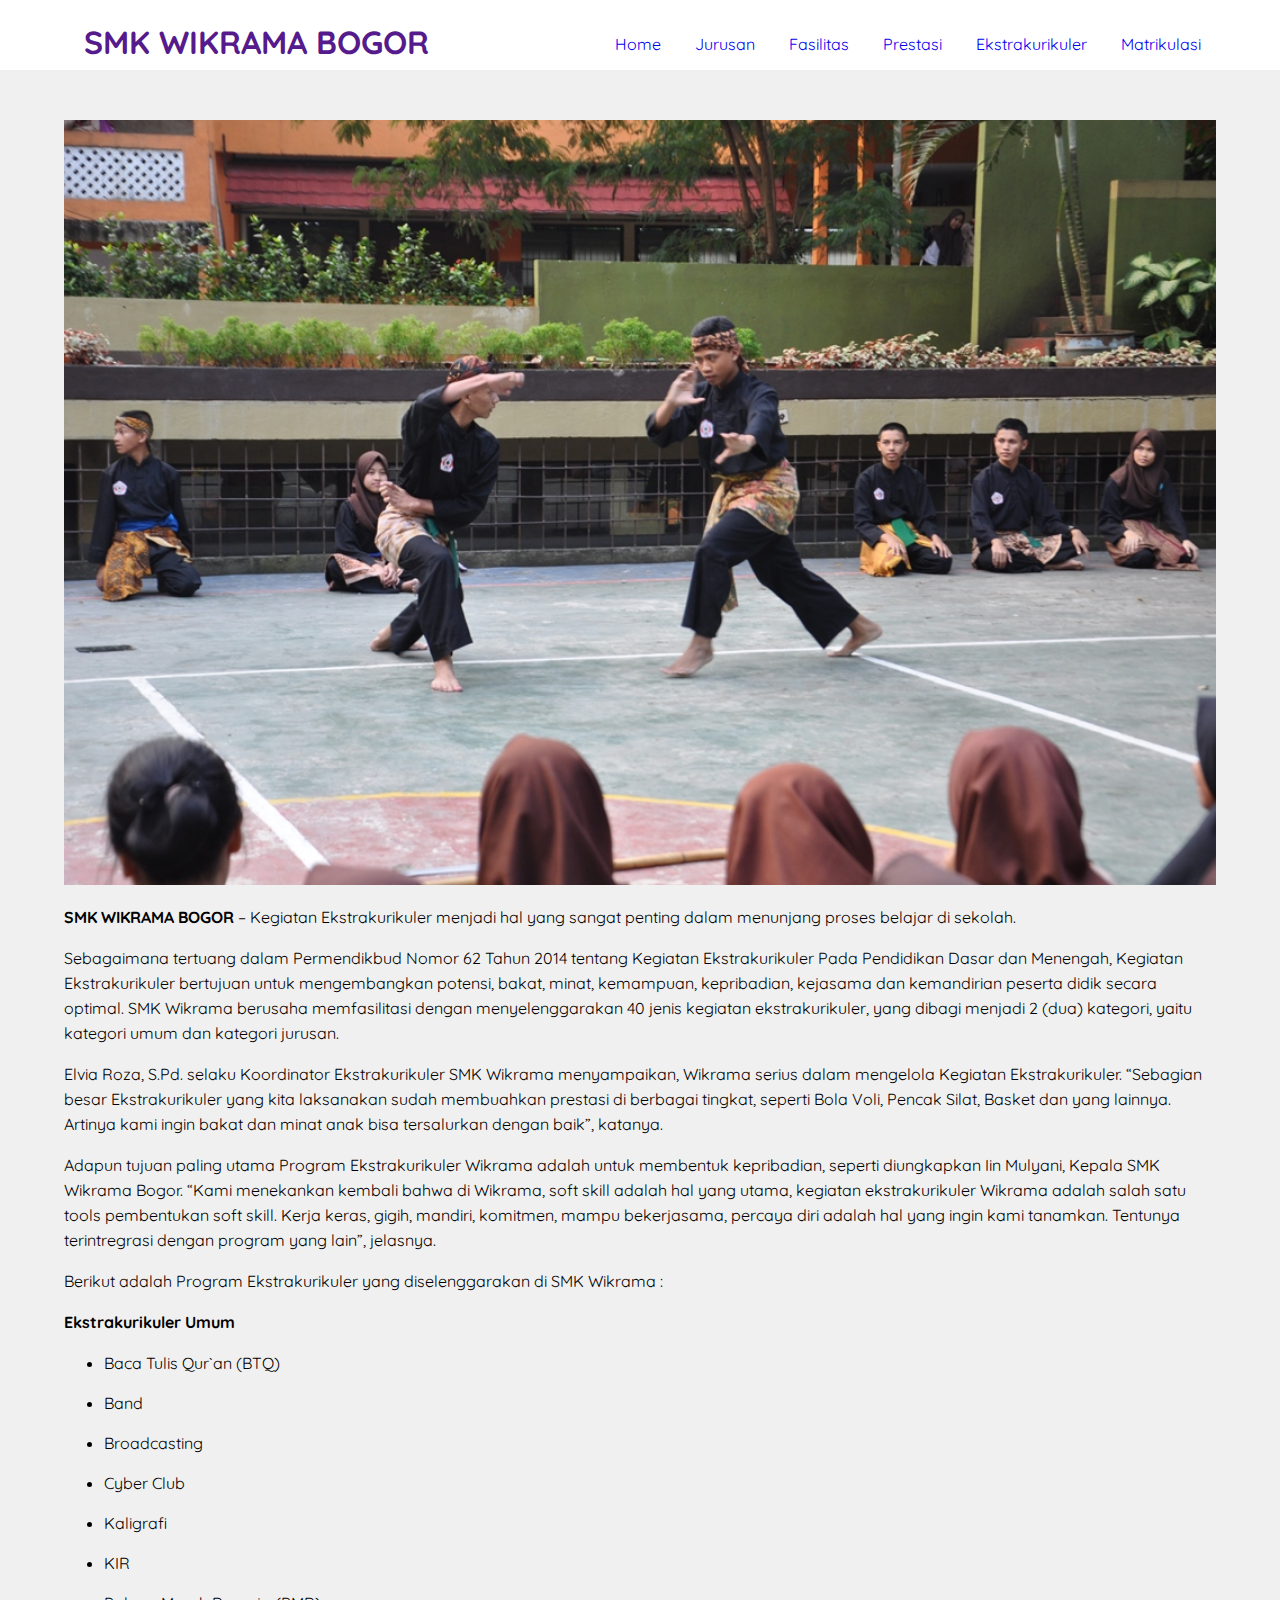
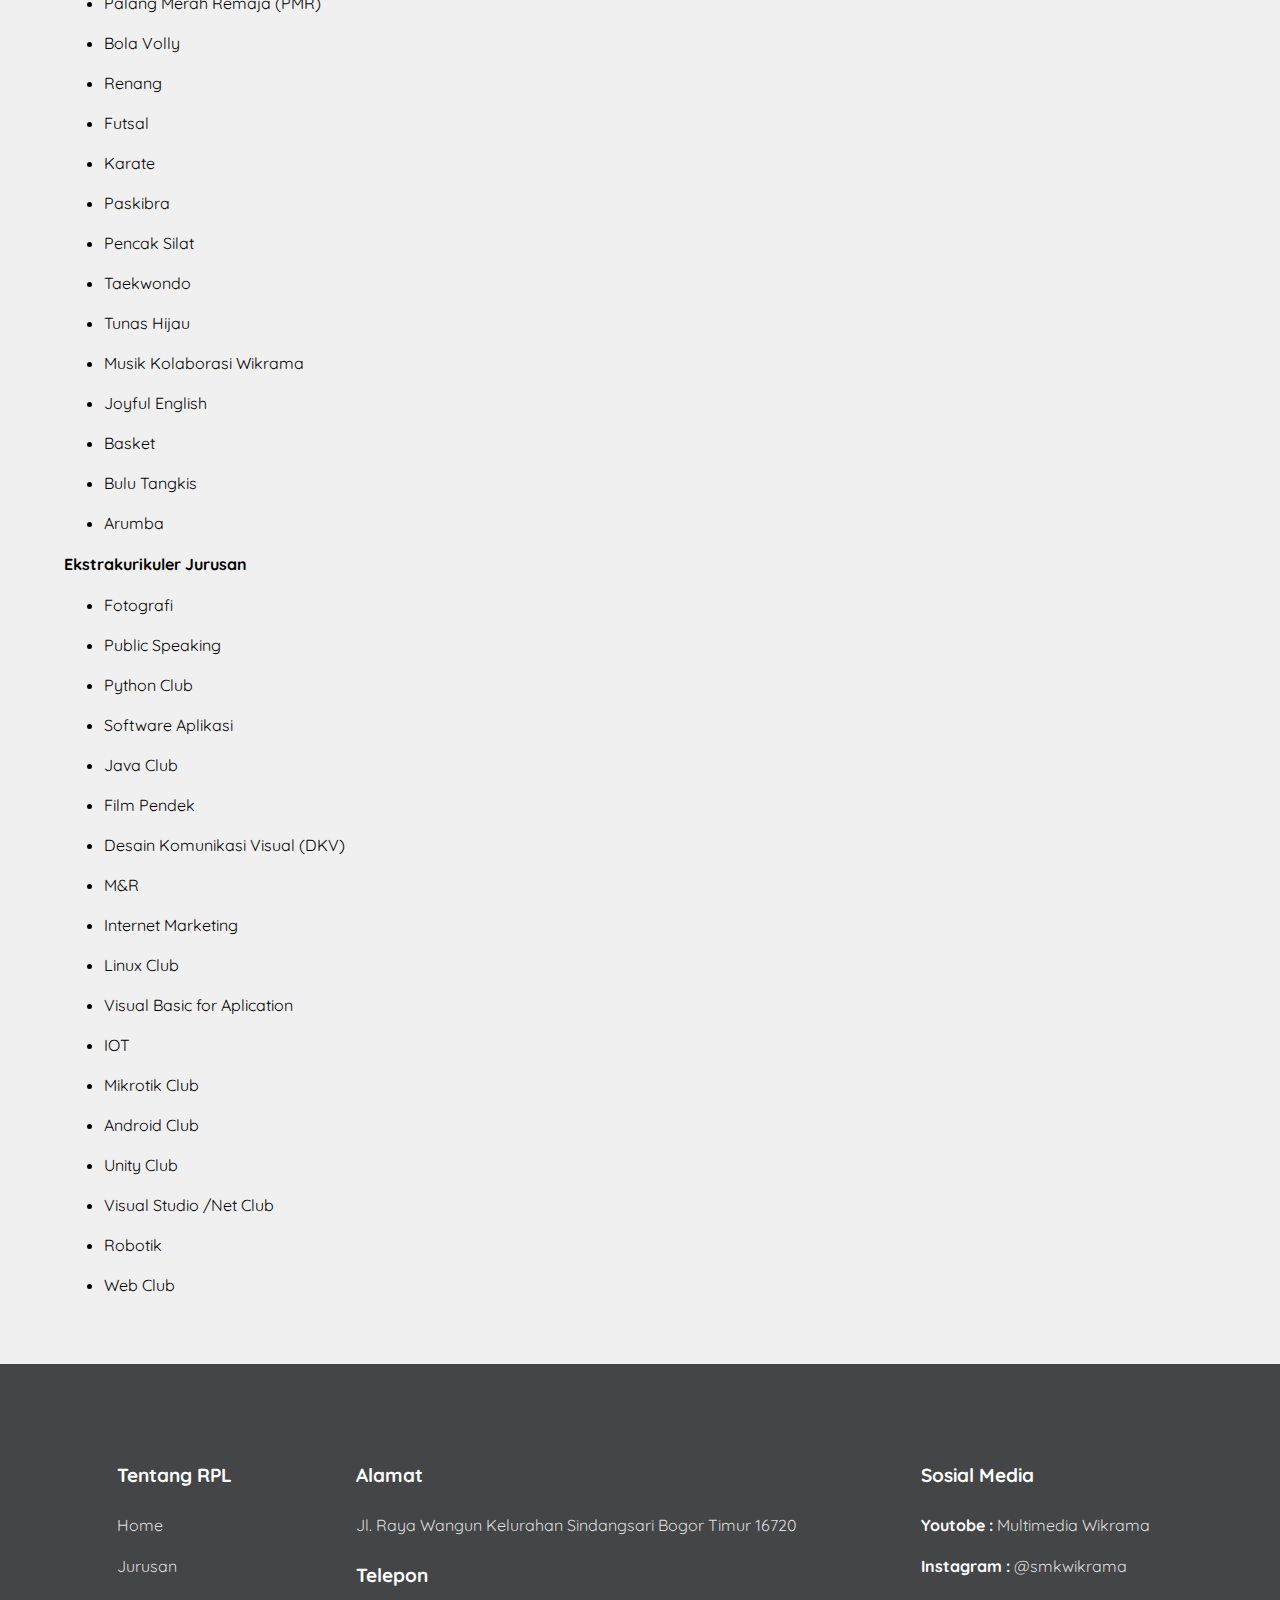
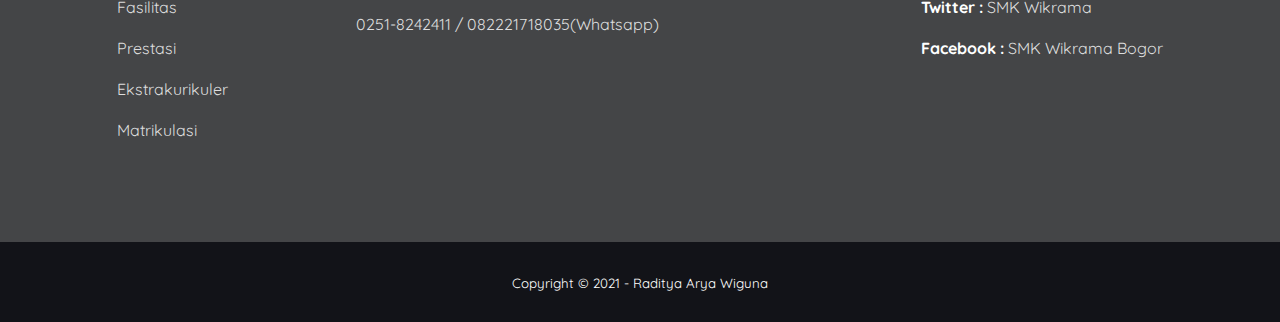
==== ekstrakurikuler.html @ c75bf05a "initial commit" ====
<!DOCTYPE html>
<html lang="en">
<head>
    <meta charset="UTF-8">
    <meta http-equiv="X-UA-Compatible" content="IE=edge">
    <meta name="viewport" content="width=device-width, initial-scale=1.0">
    <title>Ekstrakurikuler | SMK Wikrama Bogor</title>
    <link rel="stylesheet" type="text/css" href="style.css">
    <link rel="stylesheet" href="https://cdnjs.cloudflare.com/ajax/libs/font-awesome/6.0.0-beta3/css/all.min.css">
    <link href="https://fonts.googleapis.com/css2?family=Berkshire+Swash&family=Quicksand:wght@600;700&family=Yanone+Kaffeesatz:wght@200;300;400&display=swap" rel="stylesheet">
</head>
<body>
    <input type="checkbox" id="check">
    <div class="sidebar">
        <ul>
            <li><a href="index.html">Home</a></li>
            <li><a href="jurusan.html">Jurusan</a></li>
            <li><a href="fasilitas.html">Fasilitas</a></li>
            <li><a href="prestasi.html">Prestasi</a></li>
            <li><a href="#">Ekstrakurikuler</a></li>
            <li><a href="matrikulasi.html">Matrikulasi</a></li>
        </ul>
    </div>

    <header>
        <nav class="navbar">
            <div class="container">
                <h1><a href="">smk wikrama bogor</a></h1>
                <ul>
                    <li><a href="index.html">Home</a></li>
                    <li><a href="jurusan.html">Jurusan</a></li>
                    <li><a href="fasilitas.html">Fasilitas</a></li>
                    <li><a href="prestasi.html">Prestasi</a></li>
                    <li><a href="#">Ekstrakurikuler</a></li>
                    <li><a href="matrikulasi.html">Matrikulasi</a></li>
                </ul>
        
                <label for="check" class="mobile-menu"><i class="fas fa-bars fa-2x"></i></label>
                </div>
        </nav>
    </header>

    <section id="ekstrakurikuler">
        <div class="container">
            <div class="picture">
                <a href="">
                    <img src="img/ekstra.jpg" class="gallery">
                </a>
            </div>
            <p><b>SMK WIKRAMA BOGOR</b> – Kegiatan Ekstrakurikuler menjadi hal yang sangat penting dalam menunjang proses belajar di sekolah.</p>
            <p>Sebagaimana tertuang dalam Permendikbud Nomor 62 Tahun 2014 tentang Kegiatan Ekstrakurikuler Pada Pendidikan Dasar dan Menengah, Kegiatan Ekstrakurikuler bertujuan untuk mengembangkan potensi, bakat, minat, kemampuan, kepribadian, kejasama dan kemandirian peserta didik secara optimal. SMK Wikrama berusaha memfasilitasi dengan menyelenggarakan 40 jenis kegiatan ekstrakurikuler, yang dibagi menjadi 2 (dua) kategori, yaitu kategori umum dan kategori jurusan.</p>
            <p>Elvia Roza, S.Pd. selaku Koordinator Ekstrakurikuler SMK Wikrama menyampaikan, Wikrama serius dalam mengelola Kegiatan Ekstrakurikuler. “Sebagian besar Ekstrakurikuler yang kita laksanakan sudah membuahkan prestasi di berbagai tingkat, seperti Bola Voli, Pencak Silat, Basket dan yang lainnya. Artinya kami ingin bakat dan minat anak bisa tersalurkan dengan baik”, katanya.</p>
            <p>Adapun tujuan paling utama Program Ekstrakurikuler Wikrama adalah untuk membentuk kepribadian, seperti diungkapkan Iin Mulyani, Kepala SMK Wikrama Bogor. “Kami menekankan kembali bahwa di Wikrama, soft skill adalah hal yang utama, kegiatan ekstrakurikuler Wikrama adalah salah satu tools pembentukan soft skill. Kerja keras, gigih, mandiri, komitmen, mampu bekerjasama, percaya diri adalah hal yang ingin kami tanamkan. Tentunya terintregrasi dengan program yang lain”, jelasnya.</p>
            <p>Berikut adalah Program Ekstrakurikuler yang diselenggarakan di SMK Wikrama :</p>
            <p><b>Ekstrakurikuler Umum</b></p>
            <ul>
                <li>Baca Tulis Qur`an (BTQ)</li>
                <li>Band</li>
                <li>Broadcasting</li>    
                <li>Cyber Club</li>
                <li>Kaligrafi</li>
                <li>KIR</li>
                <li>Palang Merah Remaja (PMR)</li>
                <li>Bola Volly</li>
                <li>Renang</li>
                <li>Futsal</li>
                <li>Karate</li>
                <li>Paskibra</li>
                <li>Pencak Silat</li>
                <li>Taekwondo</li>
                <li>Tunas Hijau</li>
                <li>Musik Kolaborasi Wikrama</li>
                <li>Joyful English</li>
                <li>Basket</li>
                <li>Bulu Tangkis</li>
                <li>Arumba</li>
            </ul>
            <p><b>Ekstrakurikuler Jurusan</b></p>
            <ul>
                <li>Fotografi</li>
                <li>Public Speaking</li>   
                <li>Python Club</li>   
                <li> Software Aplikasi</li>   
                <li>Java Club</li>
                <li>Film Pendek</li>
                <li>Desain Komunikasi Visual (DKV)</li>
                <li>M&R</li>
                <li>Internet Marketing</li>
                <li>Linux Club</li>
                <li>Visual Basic for Aplication</li>
                <li>IOT</li>
                <li>Mikrotik Club</li>
                <li>Android Club</li>
                <li>Unity Club</li>
                <li>Visual Studio /Net Club</li>
                <li>Robotik</li>
                <li>Web Club</li>
            </ul>
        </div>
    </section>           
    <div class="clearfix"></div>
    <footer class="footer-main">
        <div class="footer-grid">   
              <section class="footer-1">
                <h4>Tentang RPL</h4>
                <p><a href="index.html">Home</a></p>
                <p><a href="jurusan.html">Jurusan</a></p>
                <p><a href="fasilitas.html">Fasilitas</a></p>
                <p><a href="prestasi.html">Prestasi</a></p>
                <p><a href="ekstrakurikuler.html">Ekstrakurikuler</a></p>
                <p><a href="matrikulasi.html">Matrikulasi</a></p>
              </section>
             <section class="footer-2">
                <h4>Alamat</h4>
                <p>Jl. Raya Wangun
                    Kelurahan Sindangsari
                    Bogor Timur 16720</p>
                <h4>Telepon</h4>
                <p>0251-8242411 / 082221718035(Whatsapp)</p>
              </section>
             <section class="footer-3">
               <h4>Sosial Media</h4>
               <p><b>Youtobe : </b> <a href="https://www.youtube.com/channel/UCyhEUzlXbXet57qFnDfdWuw" target="_blank">Multimedia Wikrama</a></p>
               <p><b>Instagram : </b><a href="https://www.instagram.com/smkwikrama/" target="_blank">@smkwikrama</a></p>
               <p><b>Twitter : </b><a href="https://twitter.com/smkwikrama" target="_blank">SMK Wikrama</a></p>
               <p><b>Facebook : </b><a href="https://www.facebook.com/smkwikrama/" target="_blank">SMK Wikrama Bogor</a></p>
             </section>
        </div>
    </footer>
    </nav>
</div>
<footer class="akhir">
    <div class="container6">
        <small>Copyright &copy; 2021 - Raditya Arya Wiguna</small>
    </div>
</footer>
</body>
</html>
---- style.css ----
body {
    padding:0;
    margin:0;
    font-family: 'Quicksand', sans-serif;
}

header {
    height: 70px;
}

header h1 {
    display: inline-block;
    float: left;
    padding: 1px 20px;
    text-transform: uppercase;
}
header h1 a {
    transition: .3s;
}
header h1 a:hover {
    color: peru;
}
header ul {
    float: right;
}
header ul li {
    padding:  16px 15px;
    display: inline-block;
}
header ul li a {
    transition: .3s;
}
header ul li a:hover {
    color: chocolate;
}
a {
    text-decoration: none;
}
.container {
    margin: 0 auto;
    width: 90%;
}

.mobile-menu {
    float: right;
    display: none;
    padding: 19px;
}
.mobile-menu:hover {
    cursor: pointer;
}
#check {
    display: none;
}
.sidebar {
    position: fixed;
    top: 0;
    bottom: 0;
    left: -300px;
    width: 300px;
    background-color: rgba(16, 47, 80, .9);
    transition: .3s;
}
.sidebar ul li a {
    color: cornsilk;
}
.sidebar ul li {
    padding: 24px;
    transition: .3s;
    transition-property: background-color;
    display: inherit;
}
.sidebar ul li:hover {
    background-color: darkgoldenrod;
}
#check:checked ~ .sidebar {
    left: 0;
}
.banner {
    background-color: rgb(82, 140, 255);
    padding: 70px 0;
}
section {
    padding: 50px 0;
}
.banner h2,
.banner p {
    color: white;
    font-family: 'Quicksand', sans-serif;
}
.banner-left {
    border: 1px solid;
    padding-left: 24px;
} 
section h3 {
    padding-bottom: 20px;
    text-align: center;
    margin: 20px;
    position: relative;
}
section h3:before {
    content: '';
    display: block;
    position: absolute;
    bottom: 0;
    width: 120px;
    height: 1px;
    background-color: #ddd ;
    left: calc(50% - 60px);
}
section h3:after {
    content: '';
    display: block;
    position: absolute;
    bottom: -1px;
    width: 40px;
    height: 4px;
    background-color: rgb(25, 25, 167) ;
    left: calc(50% - 20px);
}
p {
    font-family:'Quicksand', sans-serif ;
    margin-bottom: 15px;
    line-height: 25px;
}
ul li {
    font-family:'Quicksand', sans-serif ;
    margin-bottom: 15px;
    line-height: 25px;
}
#jurusan {
    background-color: #f0f0f0;
}

.foto {
    width: 50%;
    box-sizing: border-box;
    padding: 5px;
    float: left;
}
.foto img {
    width: 100%;
}
.container h4 {
    text-decoration: underline;
    color: rgb(153, 112, 10);
}
.judul p  {
    font-family: 'Yanone Kaffeesatz', sans-serif;
    font-size: 35px;
    color: rgb(32, 53, 105);
}
#fasilitas {
    background-color: #f0f0f0;
}
.titlee {
    color: rgb(93, 93, 93);
    text-align: center;
    font-size: 35px; 
    font-family: 'Berkshire Swash', cursive;
    margin-top: 50px;
}
.titlee4 {
    color: rgb(93, 93, 93);
    text-align: center;
    font-size: 23px; 
    font-family: 'Poppins', sans-serif;
    margin-top: 50px;
}
.gallery {
    width: 100%;
    height: 100%;
}
.pctr {
    width: 100%;
    height: 100%;
    align-items: center;
    box-sizing: border-box;
    padding: 5px;
    padding-bottom: 50px;
    float: left;
}
.pctr img {
    width: 100%;
}
#prestasi {
    background-color:#f0f0f0 ;
}
.jdl p  {
    font-family: 'Berkshire Swash', cursive;
    font-size: 45px;
    color: rgb(32, 53, 105);

}
.tabel {
    border: 1;
    padding: 10;
    text-align: center;
}
.tr1 {
    background-color:rgb(122, 166, 253);
    text-align: center;
    
}
.tr2 {
    background-color: white;
}
.thn {
    font-size: 23px;
}
#ekstrakurikuler {
    background-color: #f0f0f0;
}
.gmbr {
    width: 50%;
    height: 50%;
    display: block;
    margin-left: auto;
    margin-right: auto;
}
#matrikulasi {
    background-color: #f0f0f0;
}
.jdul p  {
    font-family: 'Berkshire Swash', cursive;
    font-size: 30px;
    color: rgb(93, 93, 93);
}
.clearfix:after {
    content: "";
    display: table;
    clear: both;
  }
  
  .footer-main {
    background-color:#444547;
    padding: 24px 60px;
    color: white;
  }
  
  .footer-grid {
    display: grid;
    grid-template-columns: repeat(3, auto);
    grid-template-rows: repeat(2, auto);
    grid-gap: 10px;
    margin: 0 auto;
    max-width: 100%;
    justify-items: center;
  }
.footer-grid h4 {
    font-size: 19px;
}
.footer-1 a {
    color: #ddd;
}
.footer-1 a:hover {
    color: rgb(255, 201, 65);
}
.footer-3 a {
    color: #ddd;
}
.footer-3 a:hover {
    color: rgb(255, 201, 65);
    transition: 0.3s;
}
.akhir {
    background-color: rgb(18, 19, 24);
    padding: 30px;
    text-align: center;
}
.container6 {
    color: white;
}
.footer-2 p {
    color: #ddd;
}

@media (max-width: 768px) {
    .mobile-menu {
        display: block;
    }
    header ul {
        display: none;
    }
    .gmbr {
        width: 50%;
        height: 50%;
    }
    .pctr {
        width: 100%;   
    }
    .footer1 {
        width: 100%;
    }
    .footer-grid {
        margin-left: 0%;
        display: grid;
    }
    
}
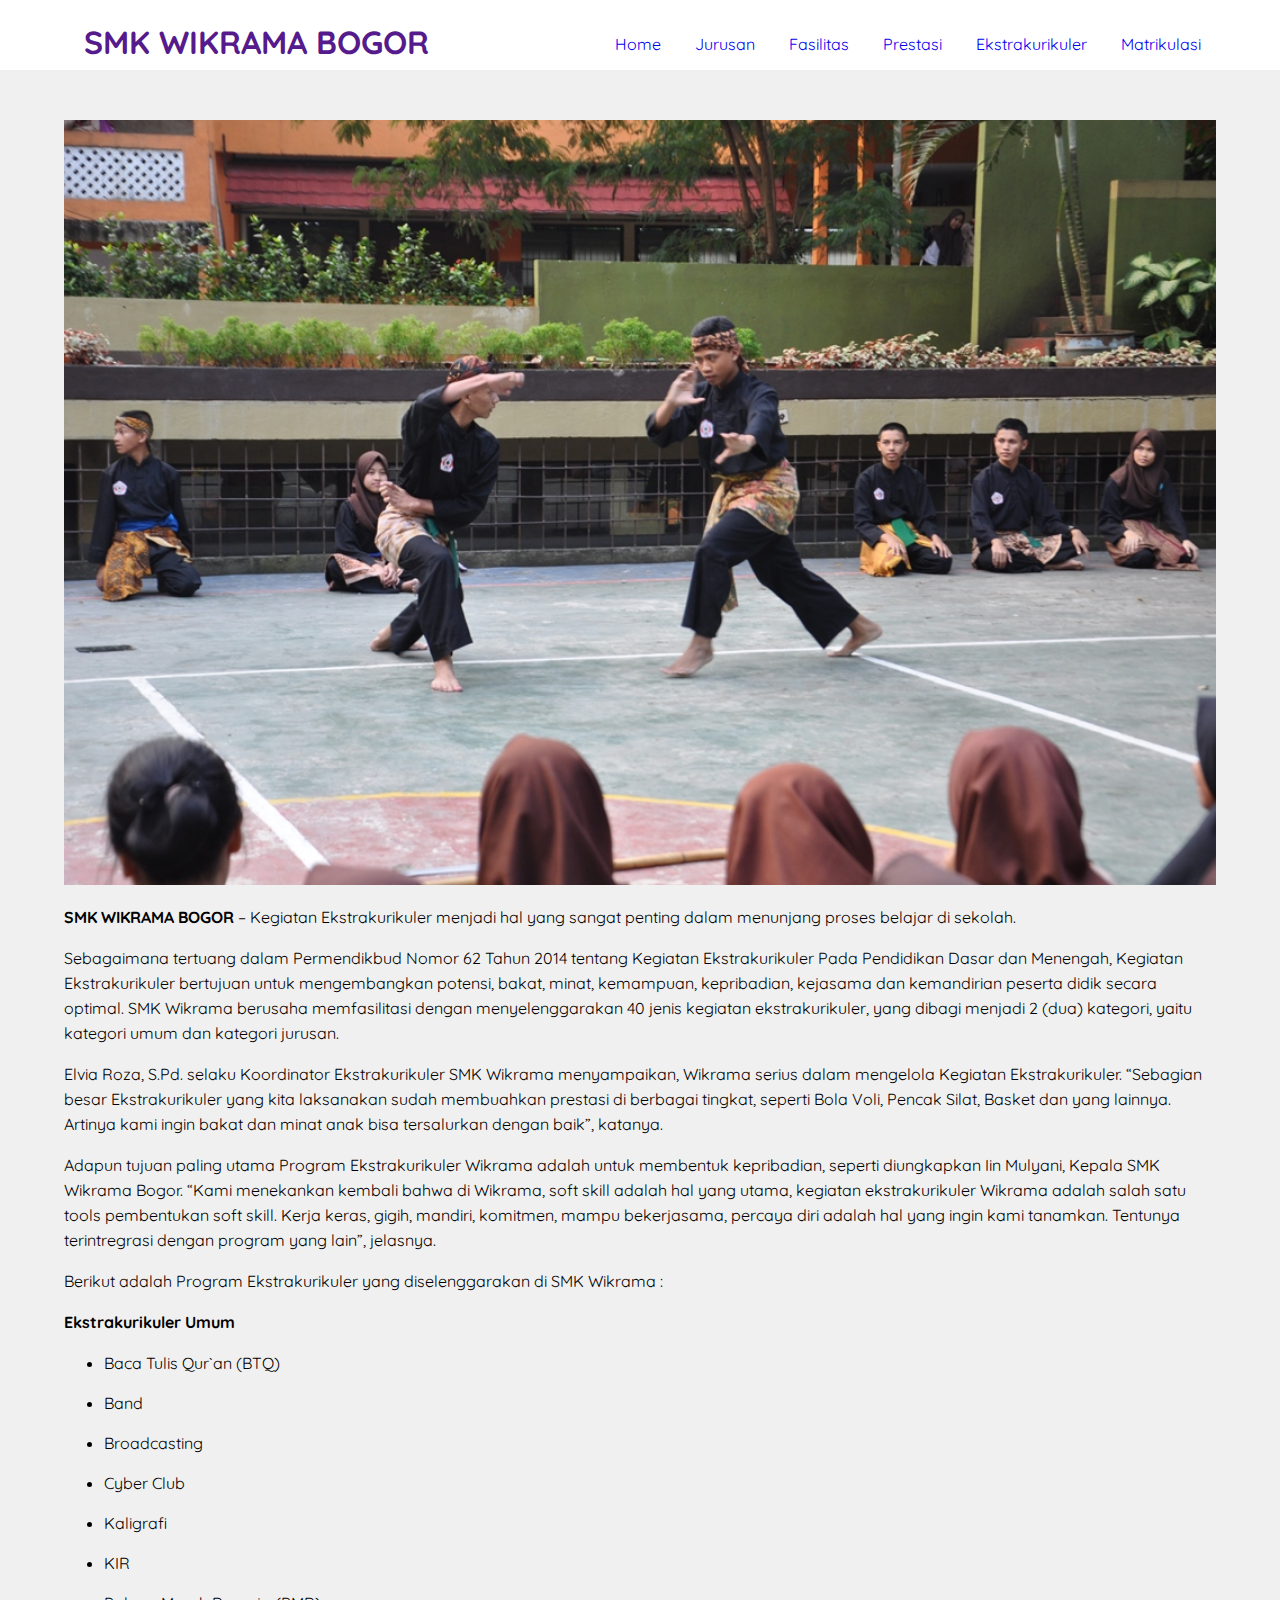
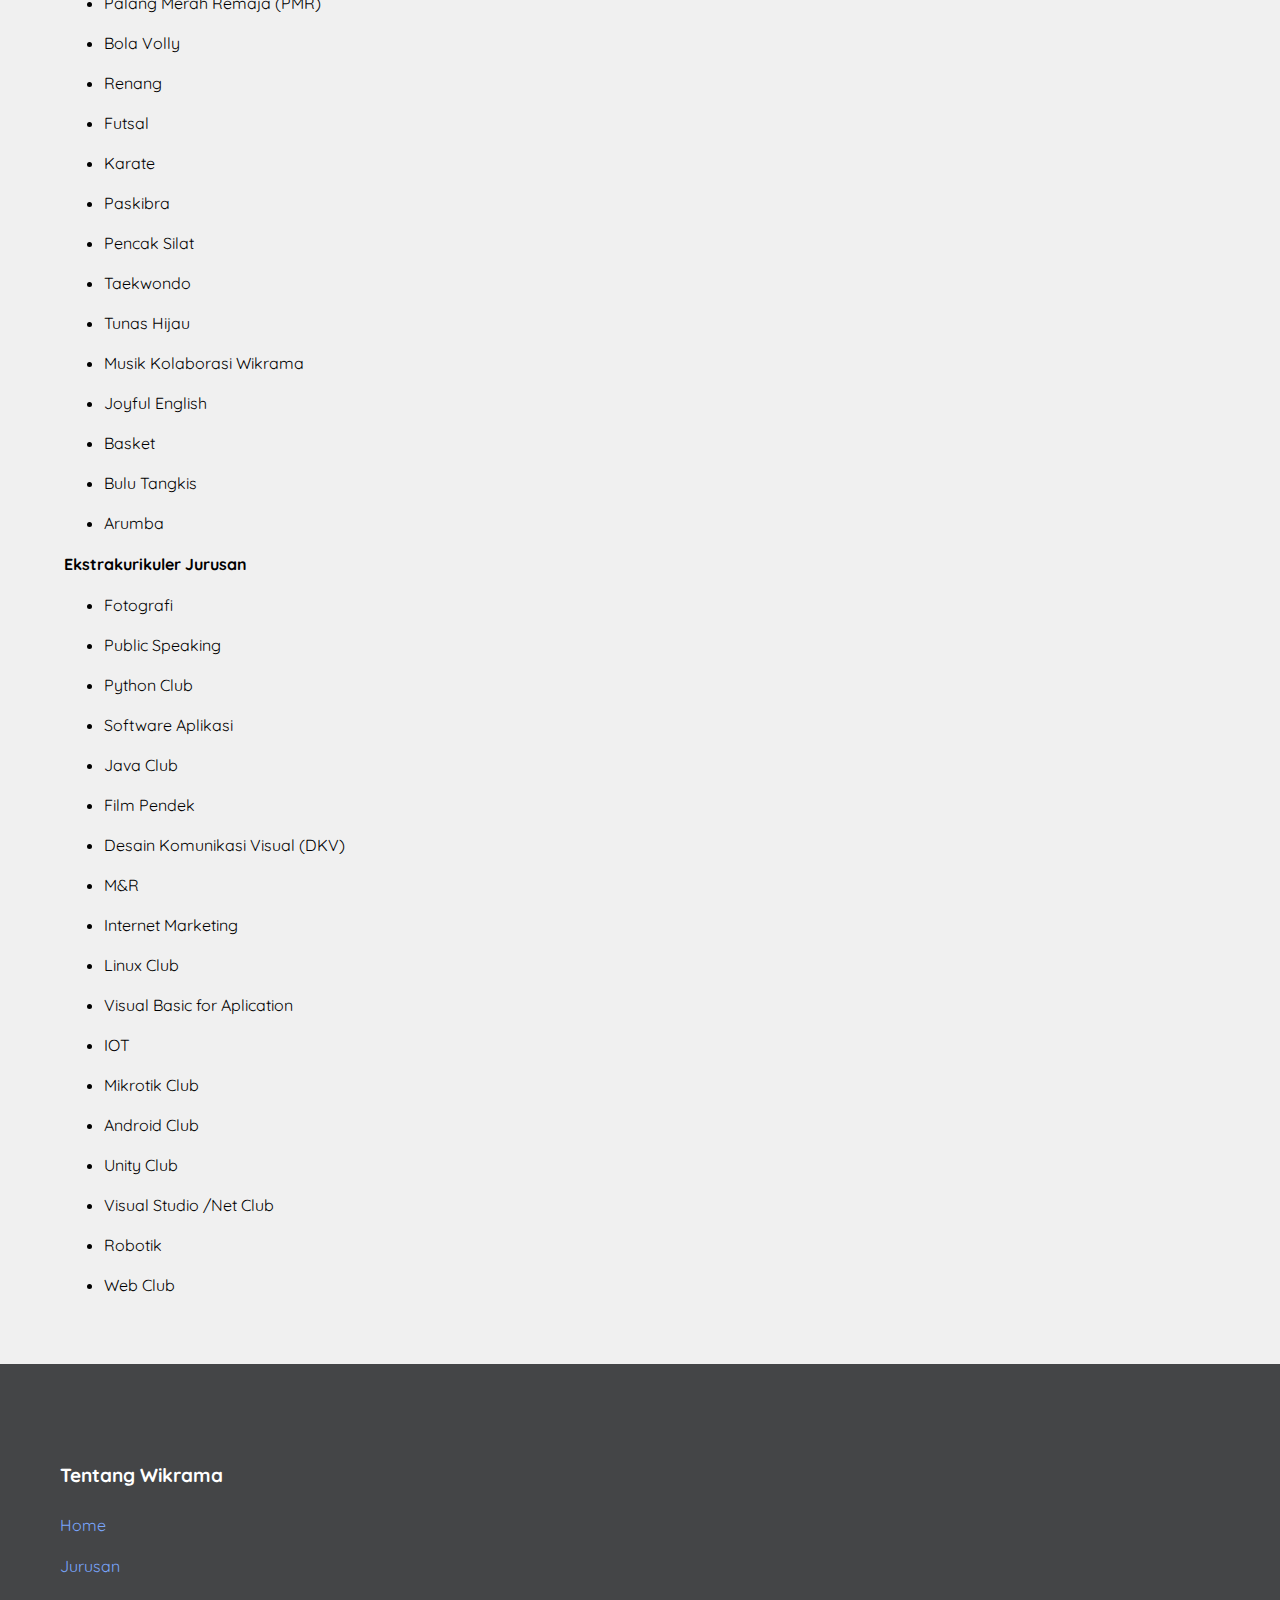
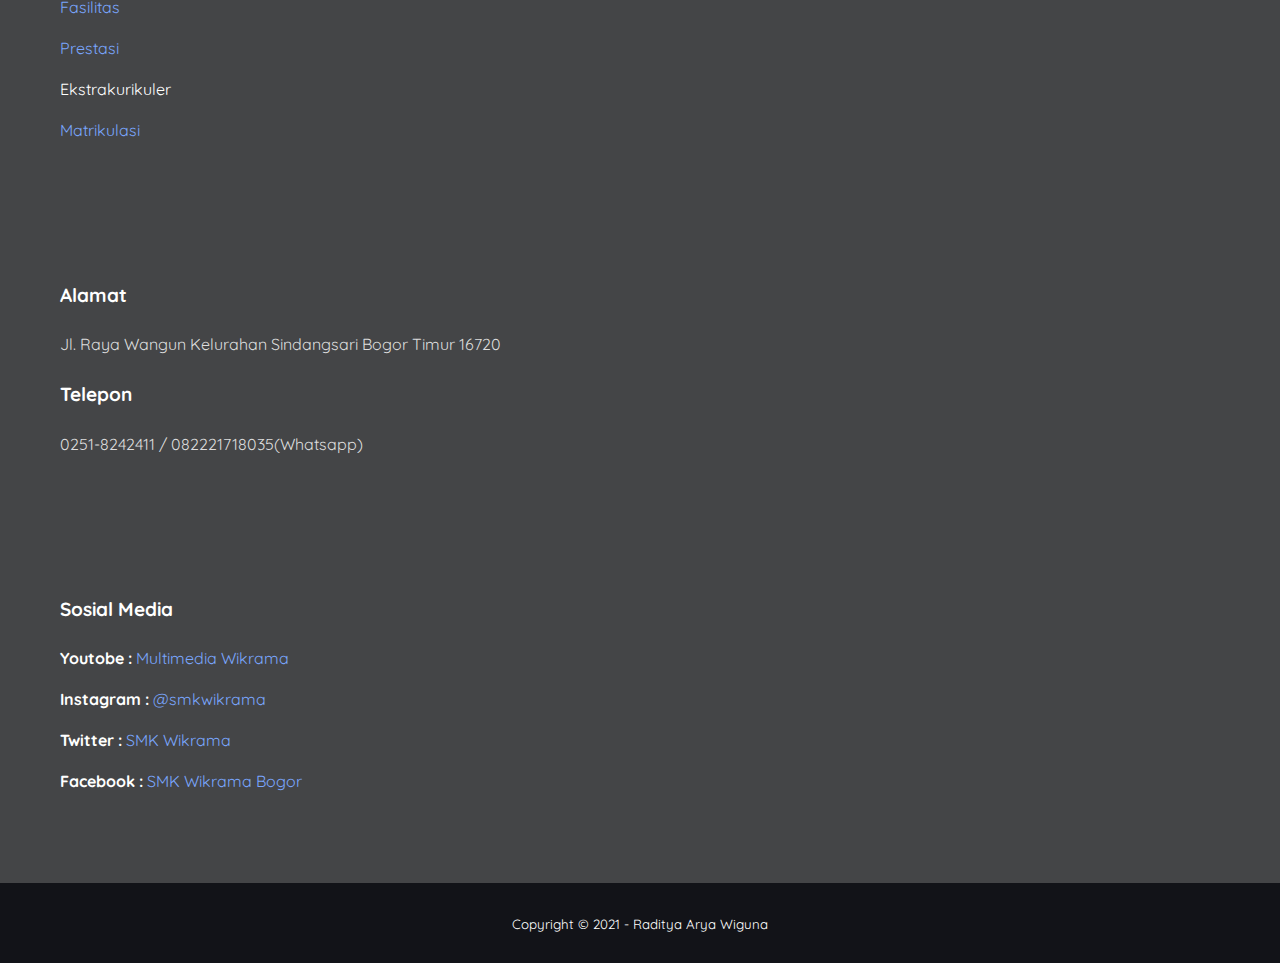
==== commit c54fad38: "rubah code" ====
--- a/ekstrakurikuler.html
+++ b/ekstrakurikuler.html
@@ -102,12 +102,12 @@
     <footer class="footer-main">
         <div class="footer-grid">   
               <section class="footer-1">
-                <h4>Tentang RPL</h4>
+                <h4>Tentang Wikrama</h4>
                 <p><a href="index.html">Home</a></p>
                 <p><a href="jurusan.html">Jurusan</a></p>
                 <p><a href="fasilitas.html">Fasilitas</a></p>
                 <p><a href="prestasi.html">Prestasi</a></p>
-                <p><a href="ekstrakurikuler.html">Ekstrakurikuler</a></p>
+                <p>Ekstrakurikuler</p>
                 <p><a href="matrikulasi.html">Matrikulasi</a></p>
               </section>
              <section class="footer-2">
--- a/style.css
+++ b/style.css
@@ -60,6 +60,7 @@
     width: 300px;
     background-color: rgba(16, 47, 80, .9);
     transition: .3s;
+    z-index: 9999;
 }
 .sidebar ul li a {
     color: cornsilk;
@@ -237,30 +238,21 @@
     padding: 24px 60px;
     color: white;
   }
-  
-  .footer-grid {
-    display: grid;
-    grid-template-columns: repeat(3, auto);
-    grid-template-rows: repeat(2, auto);
-    grid-gap: 10px;
-    margin: 0 auto;
-    max-width: 100%;
-    justify-items: center;
-  }
+
 .footer-grid h4 {
     font-size: 19px;
 }
 .footer-1 a {
-    color: #ddd;
+    color: rgb(122, 166, 253);
 }
 .footer-1 a:hover {
-    color: rgb(255, 201, 65);
+    color: rgb(151, 151, 151);
 }
 .footer-3 a {
-    color: #ddd;
+    color: rgb(122, 166, 253);
 }
 .footer-3 a:hover {
-    color: rgb(255, 201, 65);
+    color: rgb(151, 151, 151);
     transition: 0.3s;
 }
 .akhir {
@@ -274,6 +266,9 @@
 .footer-2 p {
     color: #ddd;
 }
+.title5 {
+    color: #f0f0f0;
+}
 
 @media (max-width: 768px) {
     .mobile-menu {
@@ -292,9 +287,6 @@
     .footer1 {
         width: 100%;
     }
-    .footer-grid {
-        margin-left: 0%;
-        display: grid;
-    }
+    
     
 }  
